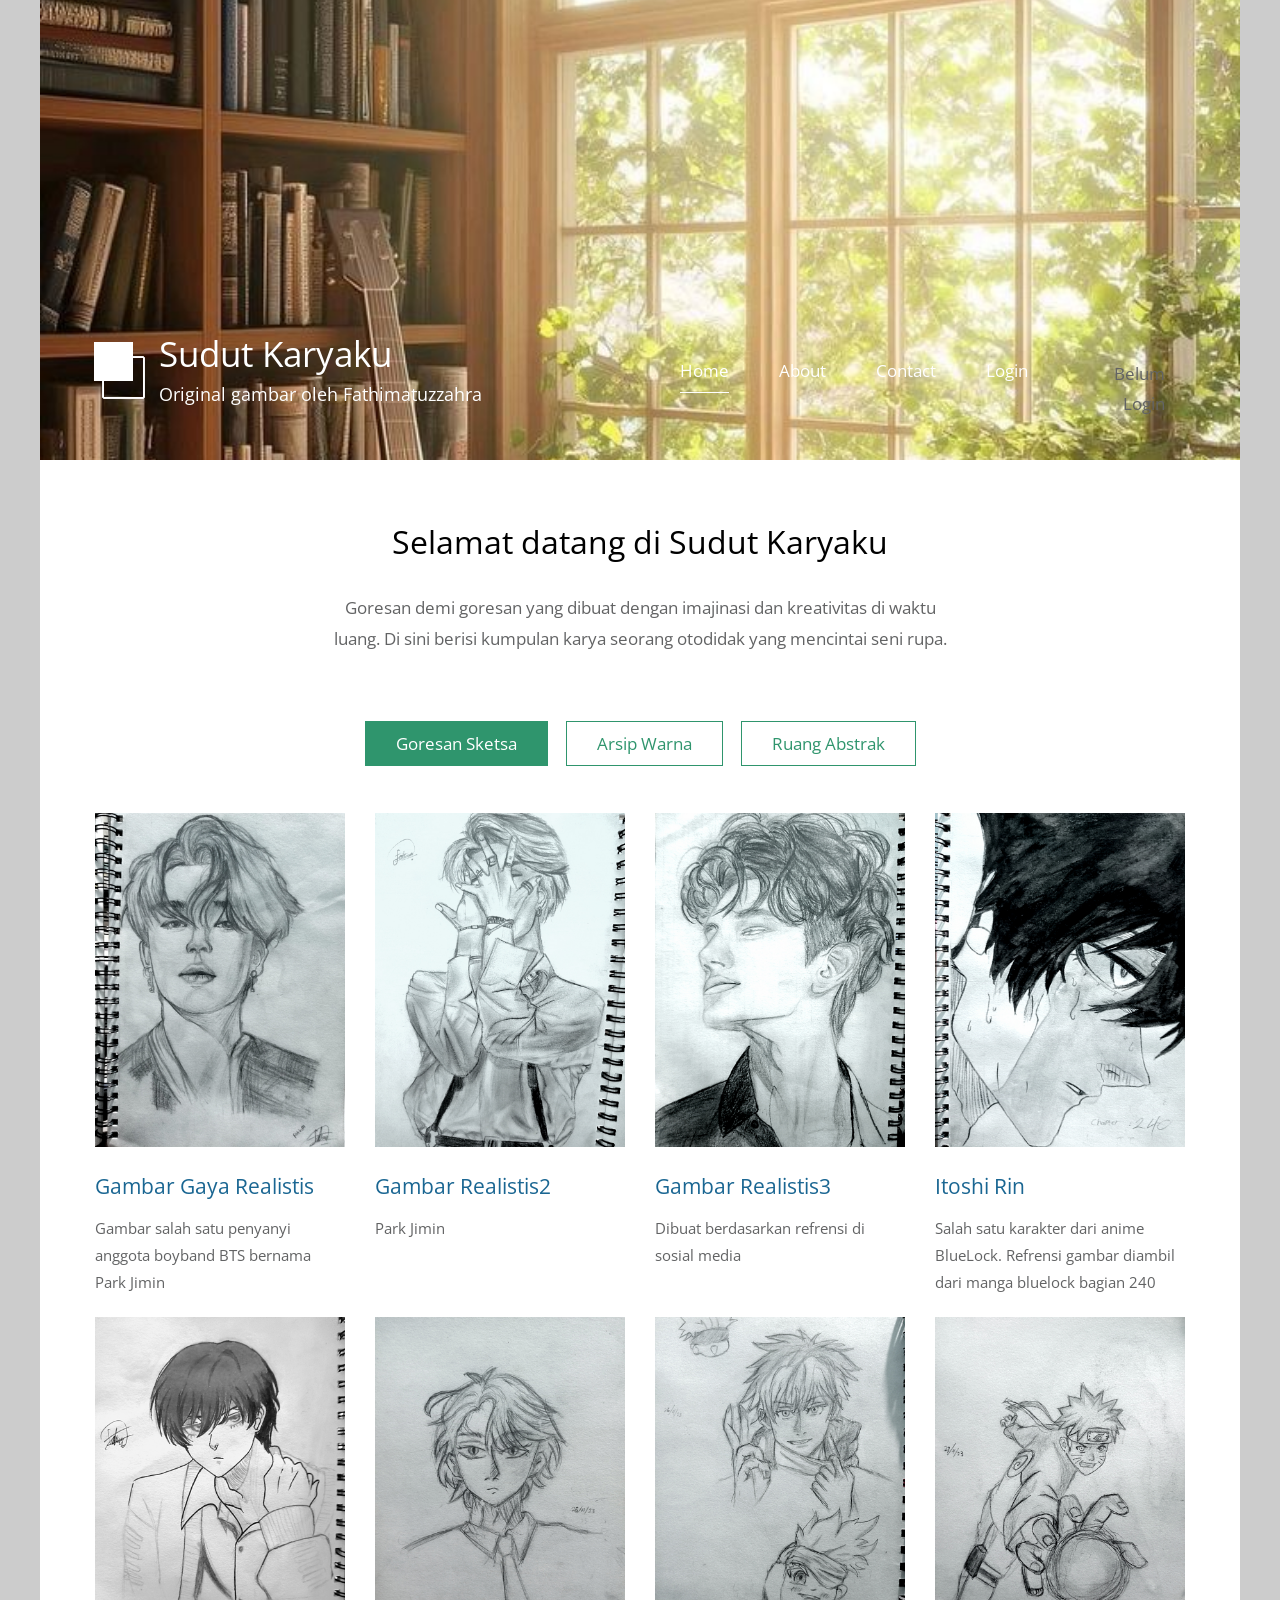
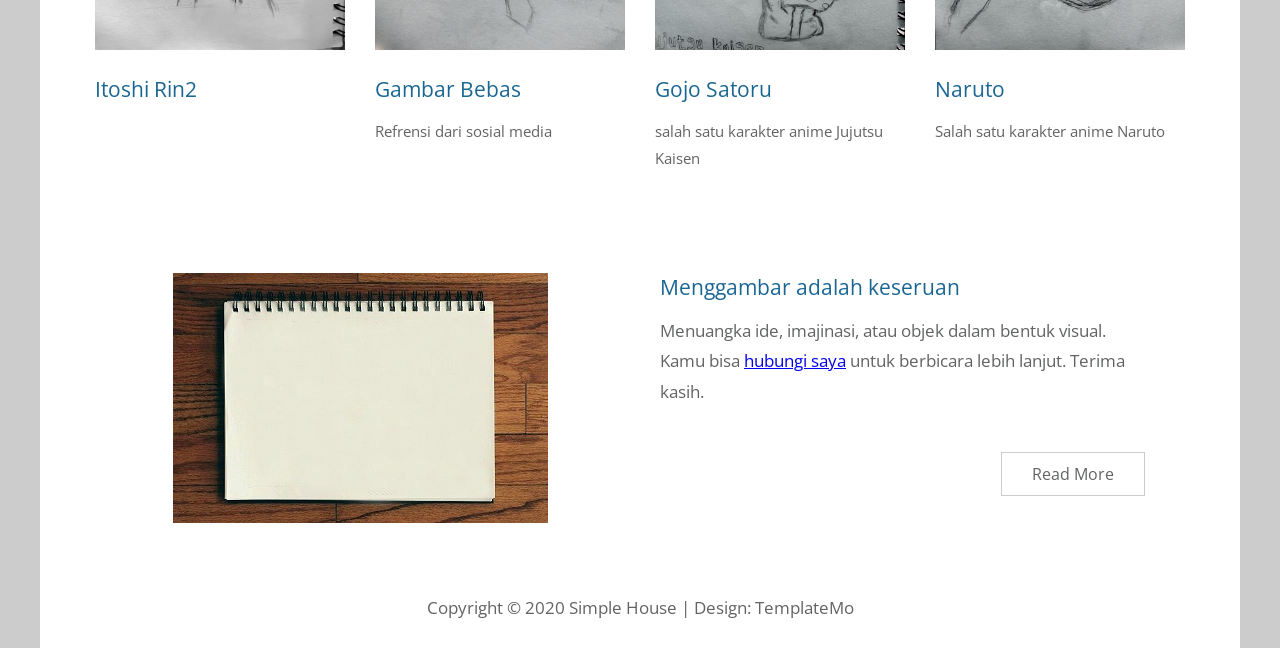
==== index.html @ d4c57aa2 "Update index.html" ====
<!DOCTYPE html>
<html>

<head>
	<meta charset="UTF-8" />
    <meta name="viewport" content="width=device-width, initial-scale=1.0" />
    <meta http-equiv="X-UA-Compatible" content="ie=edge" />
    <title>Sudut Karyaku</title>
    <link href="https://fonts.googleapis.com/css?family=Open+Sans:400" rel="stylesheet" />    
	<link href="css/templatemo-style.css" rel="stylesheet" />
</head>
<!--

Simple House

https://templatemo.com/tm-539-simple-house

-->
<body> 

	<div class="container">
	<!-- Top box -->
		<!-- Logo & Site Name -->
		<div class="placeholder">
			<div class="parallax-window" data-parallax="scroll" data-image-src="img/simple-house-01.jpg">
				<div class="tm-header">
					<div class="row tm-header-inner">
						<div class="col-md-6 col-12">
							<img src="img/simple-house-logo.png" alt="Logo" class="tm-site-logo" /> 
							<div class="tm-site-text-box">
								<h1 class="tm-site-title">Sudut Karyaku</h1>
								<h6 class="tm-site-description">Original gambar oleh Fathimatuzzahra</h6>	
							</div>
						</div>
						<nav class="col-md-6 col-12 tm-nav">
							<ul class="tm-nav-ul">
								<li class="tm-nav-li"><a href="index.html" class="tm-nav-link active">Home</a></li>
								<li class="tm-nav-li"><a href="about.html" class="tm-nav-link">About</a></li>
								<li class="tm-nav-li"><a href="contact.html" class="tm-nav-link">Contact</a></li>
								<li class="tm-nav-li"><a href="login/index.html" class="tm-nav-link">Login</a></li>
								<li class="tm-nav-li"><p id="userinfo">Belum Login</p>
							</ul>
						</nav>	
					</div>
				</div>
			</div>
		</div>

		<main>
			<header class="row tm-welcome-section">
				<h2 class="col-12 text-center tm-section-title">Selamat datang di Sudut Karyaku</h2>
				<p class="col-12 text-center">Goresan demi goresan yang dibuat dengan imajinasi dan kreativitas di waktu luang. Di sini berisi kumpulan karya seorang otodidak yang mencintai seni rupa.</p>
			</header>
			
			<div class="tm-paging-links">
				<nav>
					<ul>
						<li class="tm-paging-item"><a href="#" class="tm-paging-link active">Goresan Sketsa</a></li>
						<li class="tm-paging-item"><a href="#" class="tm-paging-link">Arsip Warna</a></li>
						<li class="tm-paging-item"><a href="#" class="tm-paging-link">Ruang Abstrak</a></li>
					</ul>
				</nav>
			</div>

			<!-- Gallery -->
			<div class="row tm-gallery">
				<!-- gallery page 1 -->
				<div id="tm-gallery-page-pizza" class="tm-gallery-page">
					<article class="col-lg-3 col-md-4 col-sm-6 col-12 tm-gallery-item">
						<figure>
							<img src="img/gallery/01.jpg" alt="Image" class="img-fluid tm-gallery-img" />
							<figcaption>
								<h4 class="tm-gallery-title">Gambar Gaya Realistis</h4>
								<p class="tm-gallery-description">Gambar salah satu penyanyi anggota boyband BTS bernama Park Jimin</p>
							</figcaption>
						</figure>
					</article>
					<article class="col-lg-3 col-md-4 col-sm-6 col-12 tm-gallery-item">
						<figure>
							<img src="img/gallery/02.jpg" alt="Image" class="img-fluid tm-gallery-img" />
							<figcaption>
								<h4 class="tm-gallery-title">Gambar Realistis2</h4>
								<p class="tm-gallery-description">Park Jimin</p>
							</figcaption>
						</figure>
					</article>
					<article class="col-lg-3 col-md-4 col-sm-6 col-12 tm-gallery-item">
						<figure>
							<img src="img/gallery/03.jpg" alt="Image" class="img-fluid tm-gallery-img" />
							<figcaption>
								<h4 class="tm-gallery-title">Gambar Realistis3</h4>
								<p class="tm-gallery-description">Dibuat berdasarkan refrensi di sosial media</p>
							</figcaption>
						</figure>
					</article>
					<article class="col-lg-3 col-md-4 col-sm-6 col-12 tm-gallery-item">
						<figure>
							<img src="img/gallery/04.jpg" alt="Image" class="img-fluid tm-gallery-img" />
							<figcaption>
								<h4 class="tm-gallery-title">Itoshi Rin</h4>
								<p class="tm-gallery-description">Salah satu karakter dari anime BlueLock. Refrensi gambar diambil dari manga bluelock bagian 240</p>
							</figcaption>
						</figure>
					</article>
					<article class="col-lg-3 col-md-4 col-sm-6 col-12 tm-gallery-item">
						<figure>
							<img src="img/gallery/05.jpg" alt="Image" class="img-fluid tm-gallery-img" />
							<figcaption>
								<h4 class="tm-gallery-title">Itoshi Rin2</h4>
								<p class="tm-gallery-description"></p>
							</figcaption>
						</figure>
					</article>
					<article class="col-lg-3 col-md-4 col-sm-6 col-12 tm-gallery-item">
						<figure>
							<img src="img/gallery/06.jpg" alt="Image" class="img-fluid tm-gallery-img" />
							<figcaption>
								<h4 class="tm-gallery-title">Gambar Bebas</h4>
								<p class="tm-gallery-description"> Refrensi dari sosial media</p>
							</figcaption>
						</figure>
					</article>
					<article class="col-lg-3 col-md-4 col-sm-6 col-12 tm-gallery-item">
						<figure>
							<img src="img/gallery/07.jpg" alt="Image" class="img-fluid tm-gallery-img" />
							<figcaption>
								<h4 class="tm-gallery-title">Gojo Satoru</h4>
								<p class="tm-gallery-description"> salah satu karakter anime Jujutsu Kaisen</p>
							</figcaption>
						</figure>
					</article>
					<article class="col-lg-3 col-md-4 col-sm-6 col-12 tm-gallery-item">
						<figure>
							<img src="img/gallery/08.jpg" alt="Image" class="img-fluid tm-gallery-img" />
							<figcaption>
								<h4 class="tm-gallery-title">Naruto</h4>
								<p class="tm-gallery-description">Salah satu karakter anime Naruto</p>
							</figcaption>
						</figure>
					</article>
				</div> <!-- gallery page 1 -->
				
				<!-- gallery page 2 -->
				<div id="tm-gallery-page-salad" class="tm-gallery-page hidden">
					<article class="col-lg-3 col-md-4 col-sm-6 col-12 tm-gallery-item">
						<figure>
							<img src="img/gallery/09.jpg" alt="Image" class="img-fluid tm-gallery-img" />
							<figcaption>
								<h4 class="tm-gallery-title">Itoshi Rin</h4>
								<p class="tm-gallery-description">Tim merah</p>
							</figcaption>
						</figure>
					</article>
					<article class="col-lg-3 col-md-4 col-sm-6 col-12 tm-gallery-item">
						<figure>
							<img src="img/gallery/10.jpg" alt="Image" class="img-fluid tm-gallery-img" />
							<figcaption>
								<h4 class="tm-gallery-title">Buah Apel</h4>
								<p class="tm-gallery-description"></p>
								<p class="tm-gallery-price"></p>
							</figcaption>
						</figure>
					</article>
					<article class="col-lg-3 col-md-4 col-sm-6 col-12 tm-gallery-item">
						<figure>
							<img src="img/gallery/11.jpg" alt="Image" class="img-fluid tm-gallery-img" />
							<figcaption>
								<h4 class="tm-gallery-title">Anya Forger</h4>
								<p class="tm-gallery-description">Karakter anime Spy x Family</p>
								<p class="tm-gallery-price"></p>
							</figcaption>
						</figure>
					</article>
					<article class="col-lg-3 col-md-4 col-sm-6 col-12 tm-gallery-item">
						<figure>
							<img src="img/gallery/12.jpg" alt="Image" class="img-fluid tm-gallery-img" />
							<figcaption>
								<h4 class="tm-gallery-title">Mawar merah dan Mawar biru</h4>
								<p class="tm-gallery-description"></p>
								<p class="tm-gallery-price"></p>
							</figcaption>
						</figure>
					</article>
					<article class="col-lg-3 col-md-4 col-sm-6 col-12 tm-gallery-item">
						<figure>
							<img src="img/gallery/13.jpg" alt="Image" class="img-fluid tm-gallery-img" />
							<figcaption>
								<h4 class="tm-gallery-title">Chimmy</h4>
								<p class="tm-gallery-description">Karakter BT21</p>
								<p class="tm-gallery-price"></p>
							</figcaption>
						</figure>
					</article>
					<article class="col-lg-3 col-md-4 col-sm-6 col-12 tm-gallery-item">
						<figure>
							<img src="img/gallery/14.jpg" alt="Image" class="img-fluid tm-gallery-img" />
							<figcaption>
								<h4 class="tm-gallery-title">Itoshi Bersaudara</h4>
								<p class="tm-gallery-description">Itoshi Sae dan Itoshi Rin</p>
								<p class="tm-gallery-price"></p>
							</figcaption>
						</figure>
					</article>
				</div> <!-- gallery page 2 -->
				
				<!-- gallery page 3 -->
				<div id="tm-gallery-page-noodle" class="tm-gallery-page hidden">
					<article class="col-lg-3 col-md-4 col-sm-6 col-12 tm-gallery-item">
						<figure>
							<img src="img/gallery/15.jpg" alt="Image" class="img-fluid tm-gallery-img" />
							<figcaption>
								<h4 class="tm-gallery-title">Gambar acak</h4>
								<p class="tm-gallery-description"></p>
								<p class="tm-gallery-price"></p>
							</figcaption>
						</figure>
					</article>
					<article class="col-lg-3 col-md-4 col-sm-6 col-12 tm-gallery-item">
						<figure>
							<img src="img/gallery/16.jpg" alt="Image" class="img-fluid tm-gallery-img" />
							<figcaption>
								<h4 class="tm-gallery-title">Gaya rambut</h4>
								<p class="tm-gallery-description"></p>
								<p class="tm-gallery-price"></p>
							</figcaption>
						</figure>
					</article>
					<article class="col-lg-3 col-md-4 col-sm-6 col-12 tm-gallery-item">
						<figure>
							<img src="img/gallery/17.jpg" alt="Image" class="img-fluid tm-gallery-img" />
							<figcaption>
								<h4 class="tm-gallery-title">Akaza</h4>
								<p class="tm-gallery-description"></p>
								<p class="tm-gallery-price"></p>
							</figcaption>
						</figure>
					</article>
					<article class="col-lg-3 col-md-4 col-sm-6 col-12 tm-gallery-item">
						<figure>
							<img src="img/gallery/18.jpg" alt="Image" class="img-fluid tm-gallery-img" />
							<figcaption>
								<h4 class="tm-gallery-title">Killua Zoldyck</h4>
								<p class="tm-gallery-description"></p>
								<p class="tm-gallery-price"></p>
							</figcaption>
						</figure>
					</article>
					<article class="col-lg-3 col-md-4 col-sm-6 col-12 tm-gallery-item">
						<figure>
							<img src="img/gallery/19.jpg" alt="Image" class="img-fluid tm-gallery-img" />
							<figcaption>
								<h4 class="tm-gallery-title">Gambar bebas</h4>
								<p class="tm-gallery-description"></p>
								<p class="tm-gallery-price"></p>
							</figcaption>
						</figure>
					</article>
					<article class="col-lg-3 col-md-4 col-sm-6 col-12 tm-gallery-item">
						<figure>
							<img src="img/gallery/20.jpg" alt="Image" class="img-fluid tm-gallery-img" />
							<figcaption>
								<h4 class="tm-gallery-title">Gambar mata realis</h4>
								<p class="tm-gallery-description"></p>
								<p class="tm-gallery-price"></p>
							</figcaption>
						</figure>
					</article>

				</div> <!-- gallery page 3 -->
			</div>
			<div class="tm-section tm-container-inner">
				<div class="row">
					<div class="col-md-6">
						<figure class="tm-description-figure">
							<img src="img/dummy-img.png" alt="Image" class="img-fluid" />
						</figure>
					</div>
					<div class="col-md-6">
						<div class="tm-description-box"> 
							<h4 class="tm-gallery-title">Menggambar adalah keseruan</h4>
							<p class="tm-mb-45"> Menuangka  ide, imajinasi, atau objek dalam bentuk visual. Kamu bisa <a rel="nofollow" href="https://templatemo.com/contact">hubungi saya</a> untuk berbicara lebih lanjut. Terima kasih.</p>
							<a href="about.html" class="tm-btn tm-btn-default tm-right">Read More</a>
						</div>
					</div>
				</div>
			</div>
		</main>

		<footer class="tm-footer text-center">
			<p>Copyright &copy; 2020 Simple House 
            
            | Design: <a rel="nofollow" href="https://templatemo.com">TemplateMo</a></p>
		</footer>
	</div>
	<script src="js/jquery.min.js"></script>
	<script src="js/parallax.min.js"></script>
	<script src="templatemo-maison-doree.js"></script>
	<script src="login/js/welcome.js"></script>
	<script>
		$(document).ready(function(){
			// Handle click on paging links
			$('.tm-paging-link').click(function(e){
				e.preventDefault();
				
				var page = "";

        if($(this).text() == "Goresan Sketsa"){
            page = "pizza";
        }
        else if($(this).text() == "Arsip Warna"){
            page = "salad";
        }
        else if($(this).text() == "Ruang Abstrak"){
            page = "noodle";
        }

        $('.tm-gallery-page').addClass('hidden');
        $('#tm-gallery-page-' + page).removeClass('hidden');

        $('.tm-paging-link').removeClass('active');
        $(this).addClass("active");
    });
});
	</script>
</body>
</html>
---- css/templatemo-style.css ----
/*

Simple House

https://templatemo.com/tm-539-simple-house

*/

ul, nav, body, h1, h2, h4, h6, p, figure {
  margin: 0;
  padding: 0;
}

a, button { transition: all 0.3s ease; }

/* Bootstrap grid system  */

html {
  box-sizing: border-box;
  -ms-overflow-style: scrollbar;
}

*,
*::before,
*::after {
  box-sizing: inherit;
}

.container {
  width: 100%;
  max-width: 1200px;
  margin-right: auto;
  margin-left: auto;
}

.tm-container-inner,
.tm-container-inner-2 {
  padding-left: 15px;
  padding-right: 15px;
}

.row {
  display: -ms-flexbox;
  display: flex;
  -ms-flex-wrap: wrap;
  flex-wrap: wrap;
  margin-left: -15px;
  margin-right: -15px;
}

.col-lg-3,
.col-lg-4,
.col-lg-6,
.col-md-4,
.col-md-6,
.col-sm-6, 
.col-12 {
  position: relative;
  width: 100%;
  padding-right: 15px;
  padding-left: 15px;
}

.col-12 {
  -ms-flex: 0 0 100%;
  flex: 0 0 100%;
  max-width: 100%;
}

@media (min-width: 576px) {
  .col-sm-6 {
    -ms-flex: 0 0 50%;
    flex: 0 0 50%;
    max-width: 50%;
  }
}

@media (min-width: 768px) {
  .col-md-4 {
    -ms-flex: 0 0 33.333333%;
    flex: 0 0 33.333333%;
    max-width: 33.333333%;
  }
  
  .col-md-6 {
    -ms-flex: 0 0 50%;
    flex: 0 0 50%;
    max-width: 50%;
  }
}

@media (min-width: 992px) {
  .col-lg-3 {
    -ms-flex: 0 0 25%;
    flex: 0 0 25%;
    max-width: 25%;
  }
  
  .col-lg-4 {
    -ms-flex: 0 0 33.333333%;
    flex: 0 0 33.333333%;
    max-width: 33.333333%;
  }
  
  .col-lg-6 {
    -ms-flex: 0 0 50%;
    flex: 0 0 50%;
    max-width: 50%;
  }
}

/*
  primary: #2D99CC
  success: #319966
  danger: #993332
*/

.tm-btn {
  display: inline-block;
  font-size: 1rem;
  width: auto;
  padding: 10px 30px;
  text-decoration: none;
  cursor: pointer;
  border: 0;
}

.tm-btn-default {
  border: 1px solid #ccc;
  background-color: transparent;
  color: #626364;
}

.tm-btn-default:hover,
.tm-btn-default:focus {
  color: white;
  background-color: #98999A;
}

.tm-btn-primary {
  background-color: #2D99CC;
  color: white;
}

.tm-btn-primary:hover,
.tm-btn-primary:focus {
  background-color: #1b6f96;
}

.tm-btn-success {
  background-color: #319966;
  color: white;
}

.tm-btn-success:hover,
.tm-btn-success:focus {
  background-color: #1d6e46;
}

.tm-btn-danger {
  background-color: #993332;
  color: white;
}

.tm-btn-danger:hover,
.tm-btn-danger:focus {
  background-color: #752423;
}

.tm-mb-45 {
  margin-bottom: 45px;
}

.tm-mb-p {
    margin-bottom: 20px;
}

.tm-text-success {
  color: #319966;
}

.text-center {
  text-align: center;
}

.hidden {
  display: none !important;
}

.img-fluid {
  max-width: 100%;
  height: auto;
}

body {
  font-family: 'Open Sans', Arial, sans-serif;
  font-size: 17px;
  background-color: #ccc;
  overflow-x: hidden;
}

.container {
  background-color: white;
}

p, address {
  color: #626364;
  line-height: 1.8;
}

/* Set width and height in JS */
.placeholder {
  width: 100%;
  min-height: 460px;
  background-color: #556E5B;
}

.placeholder-2 {
  width: 100%;
  min-height: 220px;
  background-color: #CFBEA5;
  position: relative;
  z-index: 998;
}

.parallax-window {
  min-height: 460px;
  background: transparent;
  position: relative;
}

.parallax-window-2 {
  min-height: 220px;
  width: 100%;
  margin-left: auto;
  margin-right: auto;
  background: transparent;
  position: relative;
}

.parallax-mirror {
  z-index: 999 !important;
}

.tm-header {
  position: absolute;
  bottom: 0;
  left: 0;
  width: 100%;
  color: white;
  z-index: 1000;
}

.tm-header-inner {
  padding: 40px 50px;
}

@media (max-width: 991px) {
  .tm-header-inner {
    padding: 30px 15px;
  }
}

.tm-site-logo {
  display: inline-block;
  margin-right: 5px;
}

.tm-site-text-box {
  display: inline-block;
}

.tm-site-title {
  font-size: 2.2rem;
  font-weight: 400;
  margin-bottom: 5px;
}

.tm-site-description {
  font-size: 1.1rem;
  font-weight: 400;
}

.tm-nav {
  text-align: right;
  margin-top: 30px;
}

.tm-nav-ul {
  display: flex;
  justify-content: flex-end;
}

.tm-nav-li {
  list-style: none;
  display: block;
  margin-bottom: 0;
  padding-right: 25px;
  padding-left: 25px;
}

@media (max-width: 991px) {
  .tm-nav-li {
    padding-right: 15px;
    padding-left: 15px;
  }
}

.tm-nav-link {
  color: white;
  text-decoration: none;
  padding-bottom: 10px;
}

.tm-nav-link.active,
.tm-nav-link:hover {
  border-bottom: 1px solid white;
}

.tm-welcome-section {
  margin: 60px auto;
  max-width: 655px;
}

.tm-section-title {
  font-size: 2rem;
  font-weight: 400;
  margin-bottom: 30px;
}

.tm-gallery {
  margin-bottom: 80px;
}

.tm-gallery-page {
  max-width: 280px;
  margin-left: auto;
  margin-right: auto;
  display: -ms-flexbox;
  display: flex;
  -ms-flex-wrap: wrap;
  flex-wrap: wrap;
}

.tm-gallery-description {
  font-size: 0.95rem;
}

.tm-section,
.tm-container-inner,
.tm-container-inner-2 {
  margin-left: auto;
  margin-right: auto;
}

/* Small devices (landscape phones, 576px and up) */
@media (min-width: 576px) {
  .tm-gallery-page {
    max-width: 560px;
  }
}

/* Medium devices (tablets, 768px and up) */
@media (min-width: 768px) {
  .tm-gallery-page,
  .tm-section,
  .tm-container-inner,
  .tm-container-inner-2 {
    max-width: 840px;
  }
}

/* Large devices (desktops, 992px and up) */
@media (min-width: 992px) {
  .tm-gallery-page,
  .tm-section {
    max-width: 1120px;
  }
  
  .tm-container-inner {
    max-width: 1120px;
  }
  
  .tm-container-inner-2 {
    max-width: 900px;
  }
}

.tm-gallery-item {
  max-width: 280px;
}

.tm-gallery-img {
  margin-bottom: 20px;
}

.tm-gallery-title {
  font-size: 1.3rem;
  font-weight: 400;
  color: #1A6692;
  margin-bottom: 15px;
}

.tm-gallery-description {
  margin-bottom: 20px;
}

.tm-gallery-price {
  font-size: 1.25rem;
  color: #2F956D;
  margin-bottom: 60px;
}

.tm-paging-links {
  text-align: center;
  margin-bottom: 40px;
}

.tm-paging-item {
  list-style: none;
  display: inline-block;
  border: 1px solid #2F956D;
  margin: 7px;
}

.tm-paging-link {
  padding: 10px 30px;
  display: flex;
  align-items: center;
  justify-content: center;
  text-decoration: none;
  color: #2F956D;
  background-color: transparent;
}

.tm-paging-link.active,
.tm-paging-link:hover {
  background-color: #2F956D;
  color: white;
}

.tm-description-figure {
  text-align: center;  
}

.tm-description-box {
  margin-left: auto;
  margin-right: auto;
}

.tm-description-box {
  padding-left: 0;
  padding-right: 0;
  display: flex;
  flex-direction: column;
  margin-top: 30px;
  max-width: 530px;
}

@media (min-width: 768px) {
  .tm-description-box {
    padding-left: 5px;
    padding-right: 40px;
    margin-top: 0;
  }
}

.tm-right {
  align-self: flex-end;
}

.tm-footer {
  padding: 25px 15px;
  margin-top: 40px;
}

.tm-footer a {
  color: #626364;
  text-decoration: none;
}

.tm-footer a:hover {
  color: #1A6692;
}

/* About */
.tm-persons {
  margin-bottom: 20px;
}

.tm-person {
  display: flex;
  flex-direction: column;
  align-items: center;
  justify-content: center;
  margin-bottom: 60px;
}

@media (min-width: 420px) {
  .tm-person {
    flex-direction: row;
  }
}

.tm-person-description {
  padding-left: 20px;
  padding-right: 20px;
}

.tm-person-name {
  font-size: 1.6rem;
  font-weight: 300;
  color: #09C;
  margin-bottom: 5px;
  margin-top: 15px;
}

@media (min-width: 420px) {
  .tm-person-name {
    margin-top: 0;
  }
}

.tm-person-title {
  color: #C39;
  margin-bottom: 20px;
}

.tm-person-about {
  margin-bottom: 20px;
}

.tm-social-link {
  color: #626364;
  display: inline-block;
  border-radius: 1px;
  background-color: transparent;
  font-size: 1.3rem;
  text-decoration: none;
  width: 40px;
  height: 40px;
  margin-right: 0;
  margin-bottom: 15px;
}

.tm-social-link:hover {
  color: white;
  background-color: #626364;
}

.tm-social-icon {
  display: flex;
  align-items: center;
  justify-content: center;
  width: 100%;
  height: 100%;
}

.tm-feature {
  text-align: center;
  padding: 45px 20px;
}

.tm-feature-icon {
  color: #9f9c9c;
  margin-bottom: 65px;
}

.tm-feature-description {
  margin-bottom: 35px;
  font-size: 1rem;
}

.tm-features {
  margin-top: 35px;
}

.tm-history {
  margin-top: 45px;
}

.tm-history-inner {
  display: flex;
  align-items: center;
  justify-content: center;
  flex-direction: column;
}

.tm-history-img {
  max-width: 100%;
}

@media (min-width: 768px) {
 .tm-history-img {
    max-width: 50%;
  }
  
  .tm-history-inner {
    flex-direction: row;
  }
}

.tm-history-title {
  font-size: 1.6rem;
  font-weight: 300;
  color: #1A6692;
  margin-bottom: 30px;
}

.tm-history-text {
  max-width: 480px;
  margin: 15px auto 0;
}

.tm-history-description {
  margin-bottom: 40px;
}

@media (min-width: 768px) {
 .tm-history-text {
    max-width: auto;
    margin: 0 auto 0 35px;
  } 
}

/* Contact Page */
.tm-contact-form {
  max-width: 100%;
}

@media (min-width: 768px) {
 .tm-contact-form {
    max-width: 310px;
  } 
}

.tm-d-flex {
  display: flex;
  flex-direction: column;
}

.tm-btn-right {
  align-self: flex-end;
}

.form-group {
  margin-bottom: 30px;
}

.form-control {
  display: block;
  width: 100%;
  padding: 0.375rem 0.75rem;
  font-size: 1.1rem;
  font-weight: 400;
  line-height: 1.5;
  color: #626364;
  background-color: #fff;
  background-clip: padding-box;
  border: 1px solid #ced4da;
  border-right: 0;
  border-top: 0;
  border-left: 0;
  border-radius: 0;
  transition: border-color 0.15s ease-in-out, box-shadow 0.15s ease-in-out;
}

.form-control::-ms-expand {
  background-color: transparent;
  border: 0;
}

.form-control:focus {
  color: #495057;
  background-color: #fff;
  border-color: #80bdff;
  outline: 0;
  box-shadow: 0 0 0 0.2rem rgba(0, 123, 255, 0.25);
}

.form-control::-webkit-input-placeholder {
  color: #6c757d;
  opacity: 1;
}

.form-control::-moz-placeholder {
  color: #6c757d;
  opacity: 1;
}

.form-control:-ms-input-placeholder {
  color: #6c757d;
  opacity: 1;
}

.form-control::-ms-input-placeholder {
  color: #6c757d;
  opacity: 1;
}

.form-control::placeholder {
  color: #6c757d;
  opacity: 1;
}

.tm-info-title {
  font-size: 1.6rem;
  font-weight: 300;
  margin-bottom: 30px;
}

address {
  font-style: normal;
  margin-bottom: 50px;
}

.tm-address-box {
  max-width: 100%;
}

@media (min-width: 768px) {
 .tm-address-box {
    max-width: 315px;
  } 
}

.tm-contact-icon {
  display: inline-block;
  margin-right: 25px;
  color: #319966;
}

.tm-contact-link {
  display: inline-block;
  color: #626364;
  margin-bottom: 25px;
  text-decoration: none;
}

.tm-contact-social {
  margin-top: 10px;
}

.tm-map {
  max-width: 900px;
  height: 450px;
  width: 100%;
  margin-left: auto;
  margin-right: auto;
}

.tm-map iframe {
  width: 100%;
  height: 100%;
}

.tm-contact-section {
  padding-bottom: 30px;
}

.tm-map-section {
  padding-top: 40px;
  padding-bottom: 40px;
}

.tm-info-section {
  padding-top: 30px;
}

.tm-faq {
  max-width: 650px;
  margin-left: auto;
  margin-right: auto;
}

.tm-accordion {
  padding-top: 40px;
}

/* https://www.w3schools.com/howto/howto_js_accordion.asp */
/* Style the buttons that are used to open and close the accordion panel */
.accordion {
  font-size: 1.2rem;
  font-family: 'Open Sans', Helevetica, Arial, sans-serif;
  color: #999;
  background-color: transparent;
  border: 1px solid #d0d0d0;
  margin-bottom: 17px;
  margin-top: 17px;
  cursor: pointer;
  padding: 10px 20px 6px;
  width: 100%;
  text-align: left;
  outline: none;
  transition: 0.4s;
}

/* Add a background color to the button if it is clicked on (add the .active class with JS), and when you move the mouse over it (hover) */
.accordion.active, .accordion:hover {
  color: #09C;
}

@keyframes changeIcon {
  0% {
    content: '\f0d9';
  }
  50% {
    color: white;
  }
  100% {
    content: "\f0d7";
  }
}

@keyframes changeIconBack {
  0% {
    content: '\f0d7';
  }
  50% {
    color: white;
  }
  100% {
    content: "\f0d9";
  }
}

.accordion:after {
  font-family: 'Font Awesome 5 Free';
  font-weight: 900;
  animation: changeIconBack 0.3s linear;
  content: '\f0d9';
  font-size: 2rem;
  color: #999;
  float: right;
  margin-left: 5px;
}

.accordion.active:after {
  animation: changeIcon 0.3s linear;
  content: '\f0d7';
}

/* Style the accordion panel. Note: hidden by default */
.panel {
  background-color: white;
  max-height: 0;
  overflow: hidden;
  transition: max-height 0.2s ease-out;
}

.panel p {
  padding: 5px 20px 30px;
}
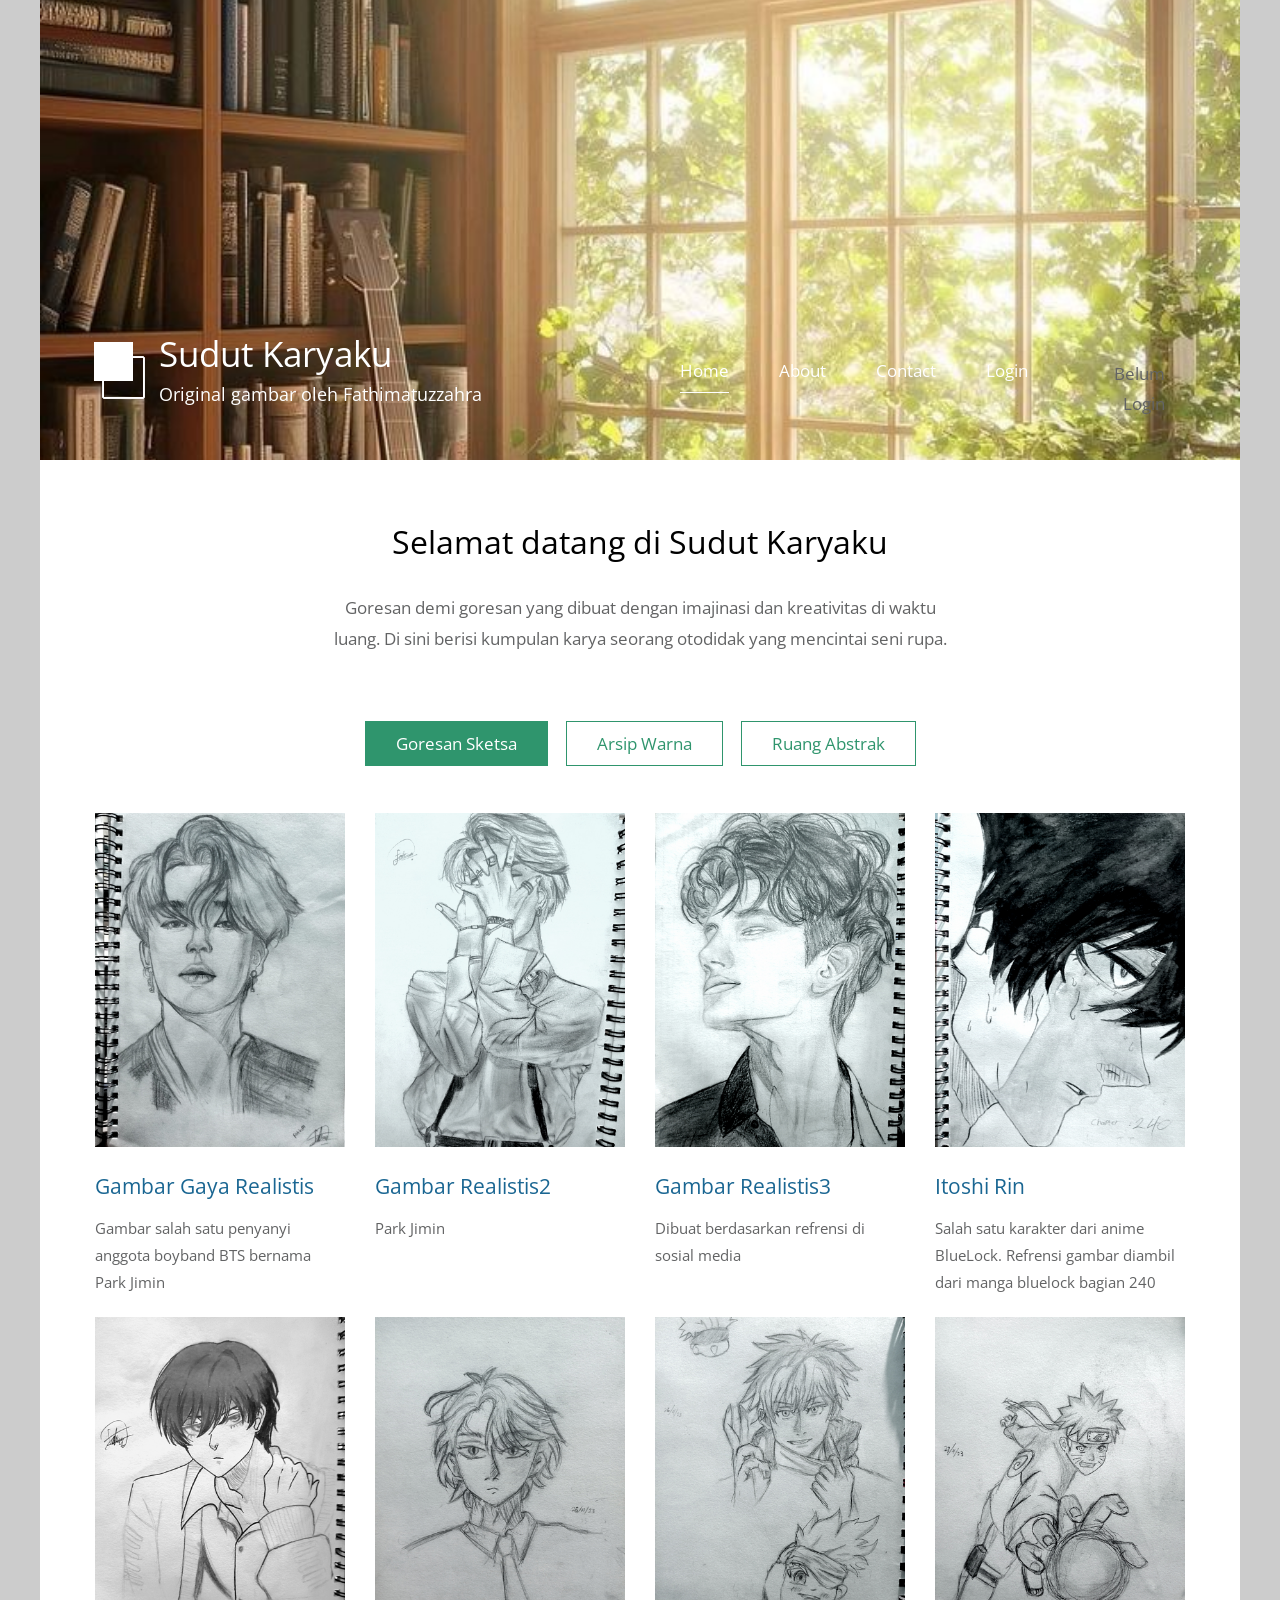
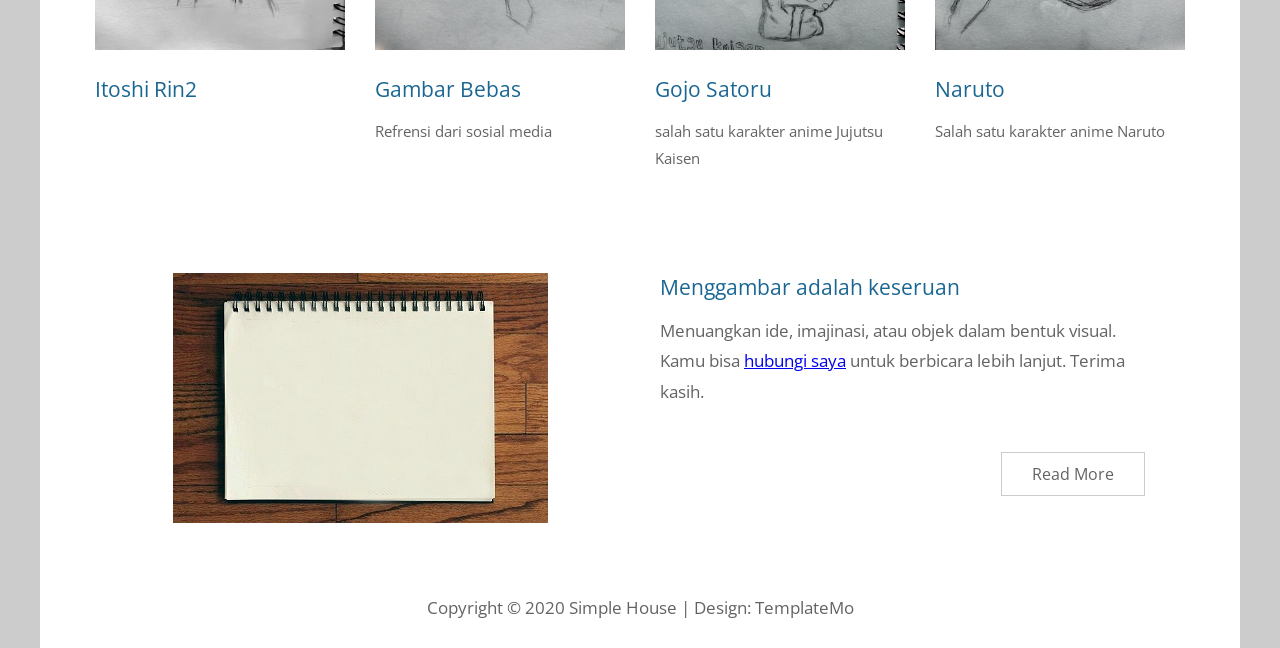
==== commit fff42bc9: "Update index.html" ====
--- a/index.html
+++ b/index.html
@@ -201,6 +201,14 @@
 							</figcaption>
 						</figure>
 					</article>
+						<article class="col-lg-3 col-md-4 col-sm-6 col-12 tm-gallery-item">
+						<figure>
+							<img src="img/gallery/21.jpg" alt="Image" class="img-fluid tm-gallery-img" />
+							<figcaption>
+								<h4 class="tm-gallery-title">Lukisan</h4>
+								<p class="tm-gallery-description"></p>
+							</figcaption>
+						</figure>
 				</div> <!-- gallery page 2 -->
 				
 				<!-- gallery page 3 -->
@@ -278,7 +286,7 @@
 					<div class="col-md-6">
 						<div class="tm-description-box"> 
 							<h4 class="tm-gallery-title">Menggambar adalah keseruan</h4>
-							<p class="tm-mb-45"> Menuangka  ide, imajinasi, atau objek dalam bentuk visual. Kamu bisa <a rel="nofollow" href="https://templatemo.com/contact">hubungi saya</a> untuk berbicara lebih lanjut. Terima kasih.</p>
+							<p class="tm-mb-45"> Menuangkan ide, imajinasi, atau objek dalam bentuk visual. Kamu bisa <a rel="nofollow" href="https://templatemo.com/contact">hubungi saya</a> untuk berbicara lebih lanjut. Terima kasih.</p>
 							<a href="about.html" class="tm-btn tm-btn-default tm-right">Read More</a>
 						</div>
 					</div>
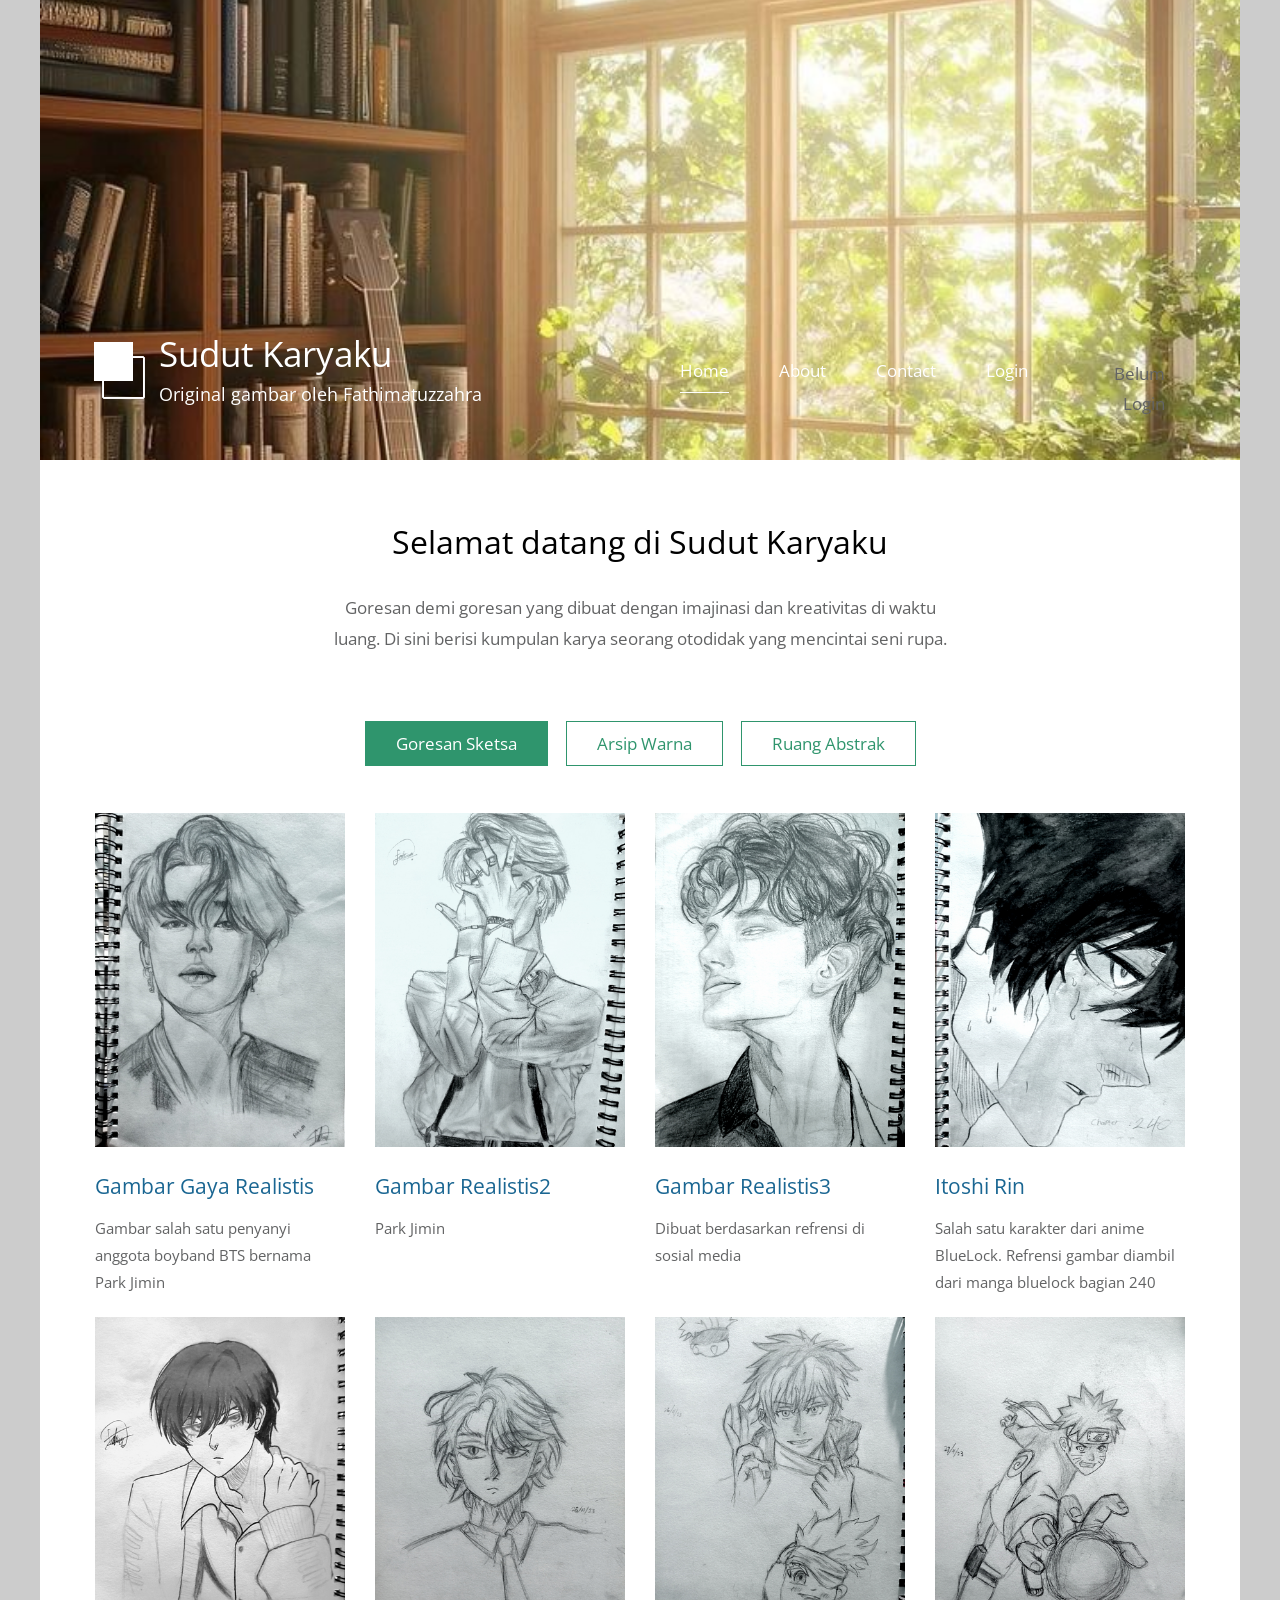
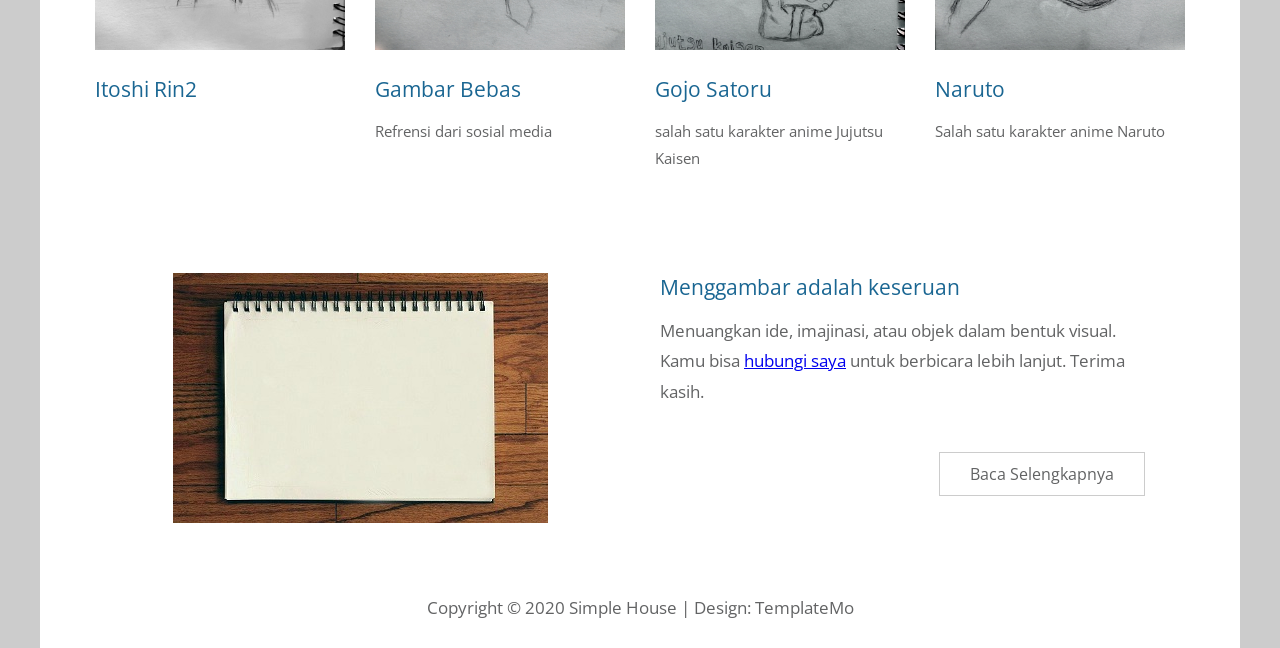
==== commit d697e1a7: "Update index.html" ====
--- a/index.html
+++ b/index.html
@@ -209,6 +209,7 @@
 								<p class="tm-gallery-description"></p>
 							</figcaption>
 						</figure>
+						</article>
 				</div> <!-- gallery page 2 -->
 				
 				<!-- gallery page 3 -->
@@ -287,7 +288,7 @@
 						<div class="tm-description-box"> 
 							<h4 class="tm-gallery-title">Menggambar adalah keseruan</h4>
 							<p class="tm-mb-45"> Menuangkan ide, imajinasi, atau objek dalam bentuk visual. Kamu bisa <a rel="nofollow" href="https://templatemo.com/contact">hubungi saya</a> untuk berbicara lebih lanjut. Terima kasih.</p>
-							<a href="about.html" class="tm-btn tm-btn-default tm-right">Read More</a>
+							<a href="about.html" class="tm-btn tm-btn-default tm-right">Baca Selengkapnya</a>
 						</div>
 					</div>
 				</div>
